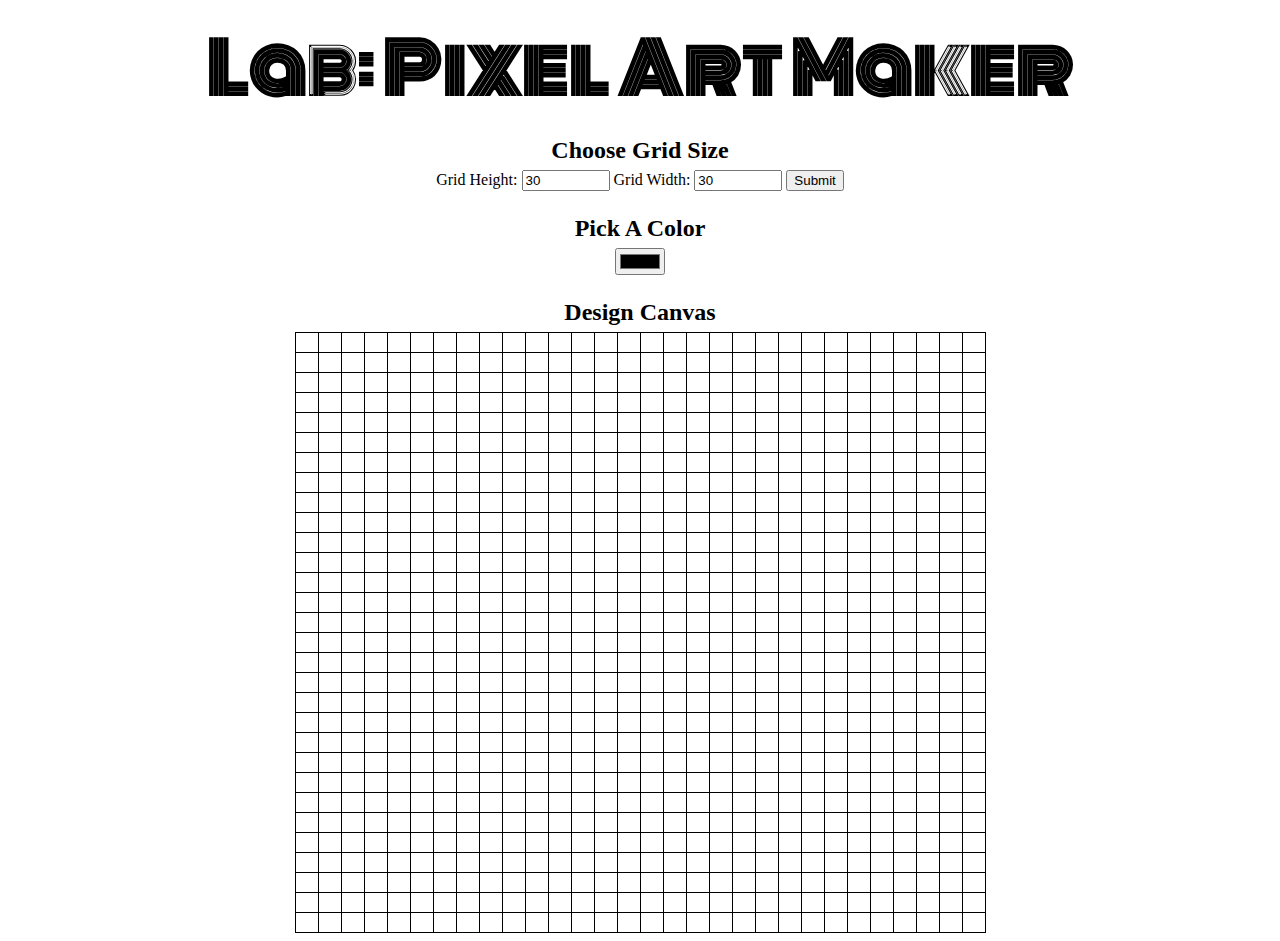
==== index.html @ 703719ce "Add files via upload" ====
<!DOCTYPE html>
<html>
<head>
    <title>Pixel Art Maker!</title>
    <script src="https://ajax.googleapis.com/ajax/libs/jquery/3.3.1/jquery.min.js"></script>
    <link rel="stylesheet" href="https://fonts.googleapis.com/css?family=Monoton">
    <link rel="stylesheet" href="styles.css">
</head>
<body>
    <h1>Lab: Pixel Art Maker</h1>

    <h2>Choose Grid Size</h2>
    <form id="sizePicker">
        Grid Height:
        <input type="number" id="inputHeight" name="height" min="1" value="30">
        Grid Width:
        <input type="number" id="inputWidth" name="width" min="1" value="30">
        <input type="submit" id="sizeSubmit">
    </form>

    <h2>Pick A Color</h2>
    <input type="color" id="colorPicker">

    <h2>Design Canvas</h2>
    <table id="pixelCanvas"></table>

    <script src="designs.js"></script>
</body>
</html>
---- styles.css ----
body {
    text-align: center;
}

h1 {
    font-family: Monoton;
    font-size: 70px;
    margin: 0.2em;
}

h2 {
    margin: 1em 0 0.25em;
}

h2:first-of-type {
    margin-top: 0.5em;
}

table,
tr,
td {
    border: 1px solid black;
}

table {
    border-collapse: collapse;
    margin: 0 auto;
}

tr {
    height: 20px;
}

td {
    width: 20px;
}

input[type=number] {
    width: 6em;
}
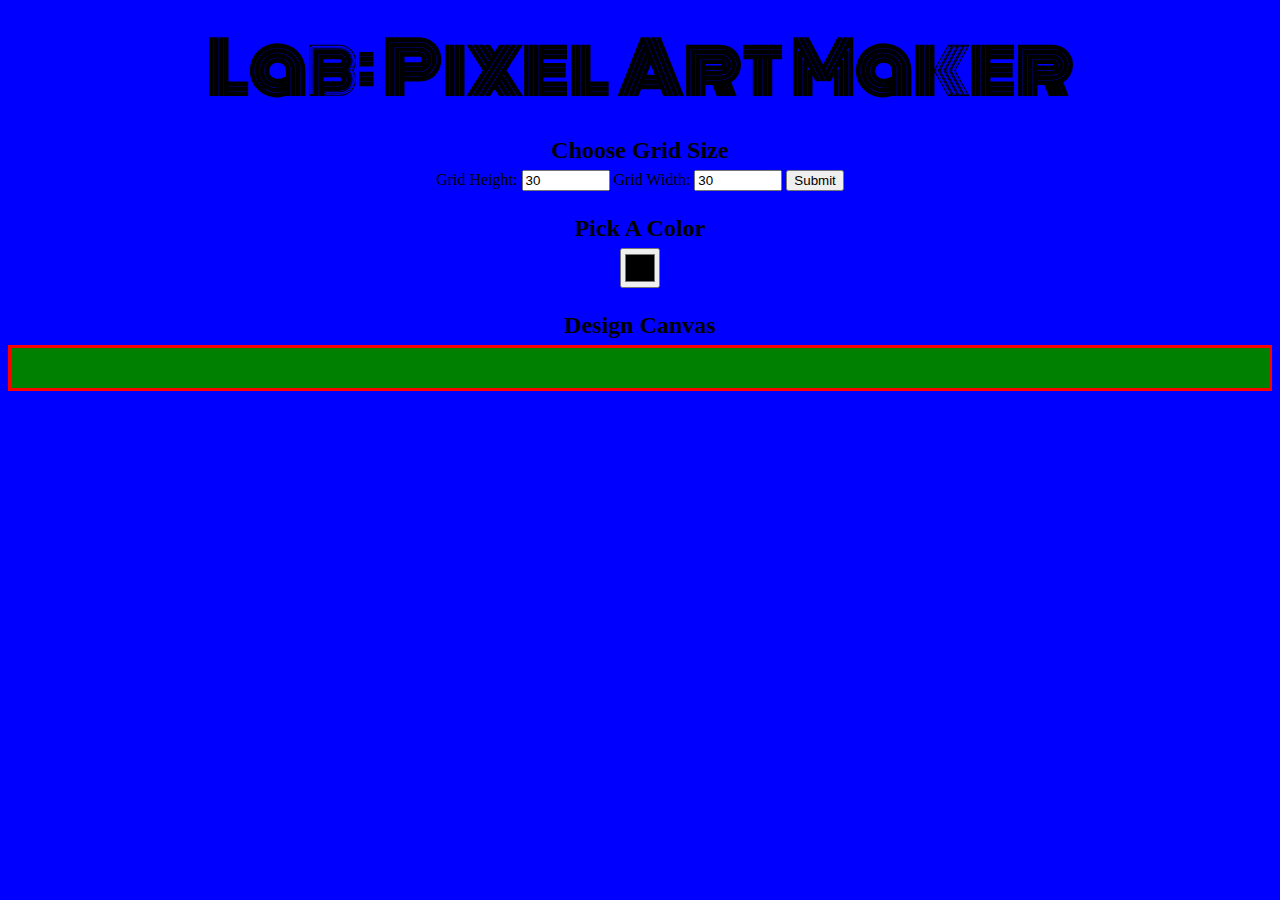
==== commit 70f6b5f6: "Add files via upload" ====
--- a/index.html
+++ b/index.html
@@ -12,9 +12,9 @@
     <h2>Choose Grid Size</h2>
     <form id="sizePicker">
         Grid Height:
-        <input type="number" id="inputHeight" name="height" min="1" value="30">
+        <input type="number" id="inputHeight" name="height" min="1" max="50" value="30">
         Grid Width:
-        <input type="number" id="inputWidth" name="width" min="1" value="30">
+        <input type="number" id="inputWidth" name="width" min="1" max="50" value="30">
         <input type="submit" id="sizeSubmit">
     </form>
 
@@ -22,8 +22,10 @@
     <input type="color" id="colorPicker">
 
     <h2>Design Canvas</h2>
+    <div id="canvasFrame">
     <table id="pixelCanvas"></table>
-
+    </div>
+    
     <script src="designs.js"></script>
 </body>
 </html>
--- a/styles.css
+++ b/styles.css
@@ -1,5 +1,6 @@
 body {
     text-align: center;
+    background-color: blue;
 }
 
 h1 {
@@ -20,11 +21,13 @@
 tr,
 td {
     border: 1px solid black;
+    background-color: white;
 }
 
 table {
     border-collapse: collapse;
     margin: 0 auto;
+    padding: 5px;
 }
 
 tr {
@@ -38,3 +41,16 @@
 input[type=number] {
     width: 6em;
 }
+
+input[type=color] {
+    width: 40px;
+    height: 40px;
+}
+
+#canvasFrame {
+  border: solid red;
+  padding-bottom: 20px;
+  padding-top: 20px;
+  align-content: center;
+  background-color: green;
+}
